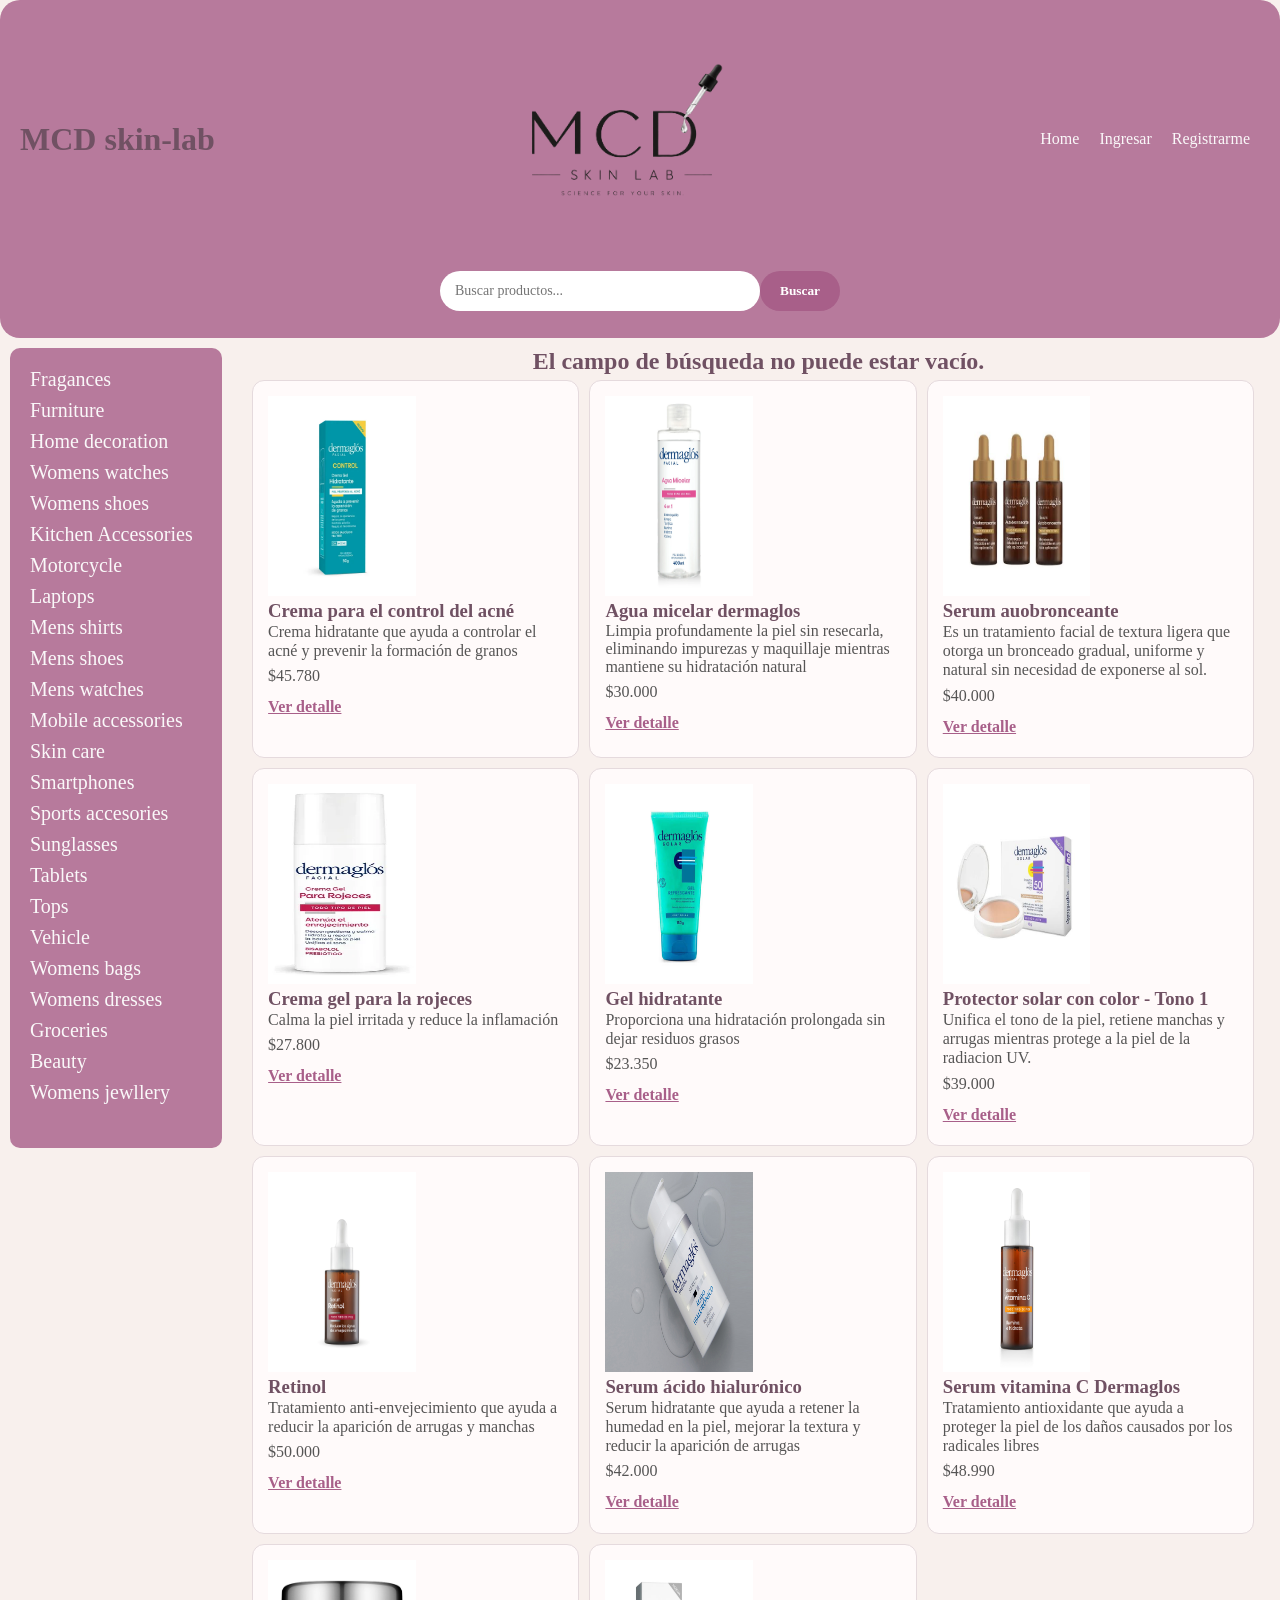
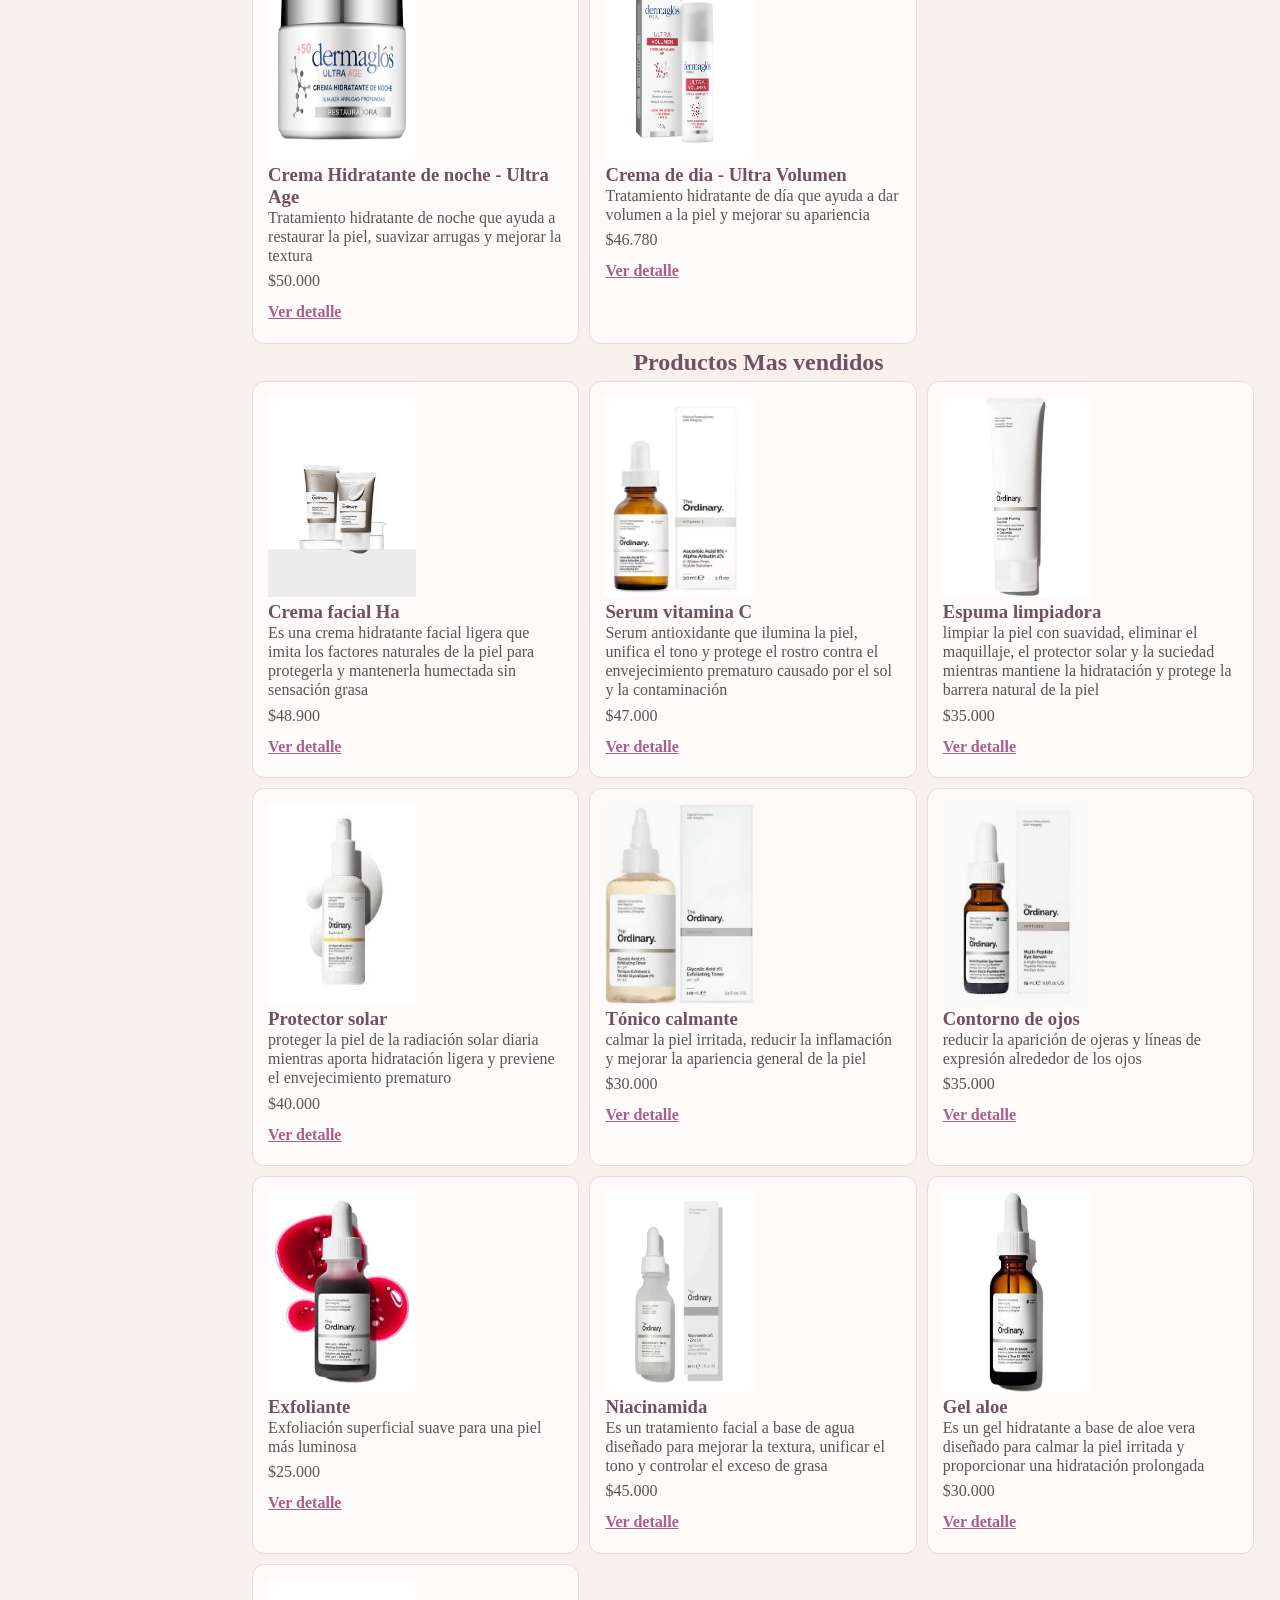
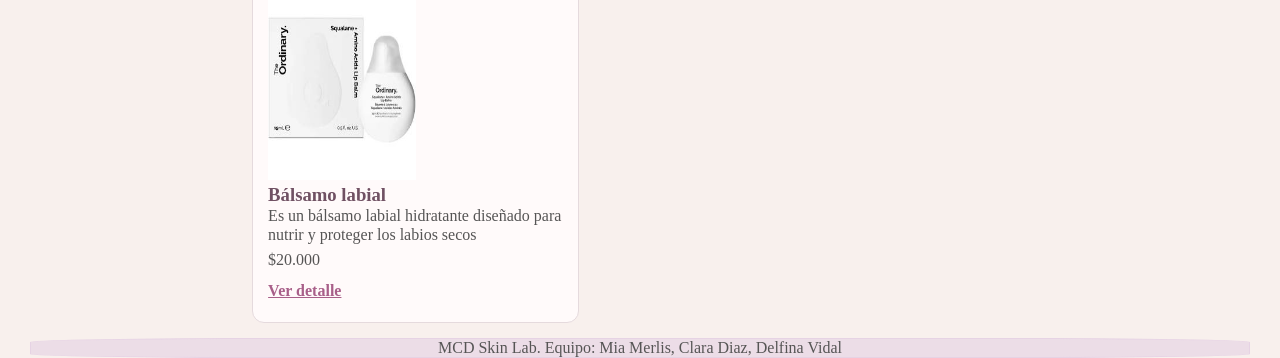
==== index.html @ 1c0b3825 "creacion de carpeta js, vinculacion de js con los html mas punto dos" ====
<!DOCTYPE html>
<html>

<head>
    <meta charset="UTF-8">
    <link href="./css/styles.css" rel="stylesheet">
    <meta name="viewport" content="width=device-width, initial-scale=1">
    <title> MCD Skin</title>
</head>

<body>
    <header class="padre1">
        <h1> MCD skin-lab</h1>
        <a href="./index.html">
            <img src="./img/logo.png" alt="MCD Skin Lab" class="logo">
        </a>
        <nav>
            <ul>
                <li class="hola"><a href="./index.html">Home</a></li>
                <li class="hola"><a href="./login.html">Ingresar</a></li>
                <li class="hola"><a href="./register.html">Registrarme</a></li>
            </ul>
        </nav>
        <form action="./search-results.html" method="get" class="formulario">
            <input type="text" name="busqueda" value="" placeholder="Buscar productos..." class="inputbuscar">
            <button type="submit" class="botonbuscar">Buscar</button>
        </form>


    </header>
    <main class="mainn">
        <aside class="asidee">
            <div class="contenido">
                <nav class="categorias">
                    <ul>
                        <li class="centro"> <a href="./category.html"> Fragances </a> </li>
                        <li class="centro"> <a href="./category.html"> Furniture </a> </li>
                        <li class="centro"> <a href="./category.html"> Home decoration </a> </li>
                        <li class="centro"> <a href="./category.html"> Womens watches </a> </li>
                        <li class="centro"> <a href="./category.html"> Womens shoes </a> </li>
                        <li class="centro"><a href="./category.html"> Kitchen Accessories </a> </li>
                        <li class="centro"> <a href="./category.html"> Motorcycle </a> </li>
                        <li class="centro"> <a href="./category.html"> Laptops </a> </li>
                        <li class="centro"> <a href="./category.html"> Mens shirts </a> </li>
                        <li class="centro"> <a href="./category.html"> Mens shoes </a> </li>
                        <li class="centro"> <a href="./category.html"> Mens watches </a> </li>
                        <li class="centro"> <a href="./category.html"> Mobile accessories</a> </li>
                        <li class="centro"> <a href="./category.html"> Skin care </a> </li>
                        <li class="centro"> <a href="./category.html"> Smartphones </a> </li>
                        <li class="centro"> <a href="./category.html"> Sports accesories </a> </li>
                        <li class="centro"> <a href="./category.html"> Sunglasses</a> </li>
                        <li class="centro"> <a href="./category.html"> Tablets </a> </li>
                        <li class="centro"> <a href="./category.html"> Tops </a> </li>
                        <li class="centro"> <a href="./category.html"> Vehicle </a> </li>
                        <li class="centro"> <a href="./category.html"> Womens bags </a> </li>
                        <li class="centro"> <a href="./category.html"> Womens dresses </a> </li>
                        <li class="centro"> <a href="./category.html"> Groceries </a> </li>
                        <li class="centro"> <a href="./category.html"> Beauty </a> </li>
                        <li class="centro"> <a href="./category.html"> Womens jewllery </a> </li>
                    </ul>
                </nav>
            </div>
        </aside>

        <div class="seccion">
            <section class="seccionproductos">

                <div class="productos1">
                    <h2 class="productosaleatorios"> Productos aleatorios </h2>
                    <article class="articuloproducto">
                        <img src="./img/acne.png" alt="Control de acné">
                        <h3> Crema para el control del acné </h3>
                        <p class="crema"> Crema hidratante que ayuda a controlar el acné y prevenir la formación de
                            granos</p>
                        <p class="precio">$45.780</p>
                        <a href="./product.html" class="verdetalle"> Ver detalle </a>
                    </article>

                    <article class="articuloproducto">
                        <img src="./img/aguamicelardermaglos.png" alt="agua micelar dermaglos">
                        <h3> Agua micelar dermaglos </h3>
                        <p> Limpia profundamente la piel sin resecarla, eliminando impurezas y maquillaje mientras
                            mantiene su hidratación natural</p>
                        <p class="precio">$30.000</p>
                        <a href="./product.html" class="verdetalle"> Ver detalle </a>
                    </article>

                    <article class="articuloproducto">
                        <img src="./img/autobreonceante.png" alt="autobronceante">
                        <h3> Serum auobronceante </h3>
                        <p class="crema"> Es un tratamiento facial de textura ligera que otorga un bronceado gradual,
                            uniforme y
                            natural
                            sin necesidad de exponerse al sol.</p>
                        <p class="precio">$40.000</p>
                        <a href="./product.html" class="verdetalle"> Ver detalle </a>
                    </article>

                    <article class="articuloproducto">
                        <img src="./img/cremagelroja.png" alt="crema gel roja">
                        <h3> Crema gel para la rojeces </h3>
                        <p class="crema"> Calma la piel irritada y reduce la inflamación</p>
                        <p class="precio">$27.800</p>
                        <a href="./product.html" class="verdetalle"> Ver detalle </a>
                    </article>

                    <article class="articuloproducto">
                        <img src="./img/gelhidratante.png" alt="gel hidratante">
                        <h3> Gel hidratante </h3>
                        <p class="crema"> Proporciona una hidratación prolongada sin dejar residuos grasos</p>
                        <p class="precio">$23.350</p>
                        <a href="./product.html" class="verdetalle"> Ver detalle </a>
                    </article>

                    <article class="articuloproducto">
                        <img src="./img/protectorderma.png" alt="protector solar">
                        <h3> Protector solar con color - Tono 1</h3>
                        <p class="crema"> Unifica el tono de la piel, retiene manchas y arrugas mientras protege a la
                            piel de la
                            radiacion UV. </p>
                        <p class="precio">$39.000</p>
                        <a href="./product.html" class="verdetalle"> Ver detalle </a>
                    </article>

                    <article class="articuloproducto">
                        <img src="./img/retinol.png" alt="retinol">
                        <h3> Retinol </h3>
                        <p class="crema"> Tratamiento anti-envejecimiento que ayuda a reducir la aparición de arrugas y
                            manchas</p>
                        <p class="precio">$50.000</p>
                        <a href="./product.html" class="verdetalle"> Ver detalle </a>
                    </article>

                    <article class="articuloproducto">
                        <img src="./img/serumacidohialuronicodermaglos.png" alt="serum ácido hialurónico">
                        <h3> Serum ácido hialurónico </h3>
                        <p class="crema"> Serum hidratante que ayuda a retener la humedad en la piel, mejorar la textura
                            y reducir la
                            aparición de arrugas</p>
                        <p class="precio">$42.000</p>
                        <a href="./product.html" class="verdetalle"> Ver detalle </a>
                    </article>

                    <article class="articuloproducto">
                        <img src="./img/serumvitaminacderma.png" alt="serum vitamina c">
                        <h3> Serum vitamina C Dermaglos </h3>
                        <p class="crema"> Tratamiento antioxidante que ayuda a proteger la piel de los daños causados
                            por los
                            radicales
                            libres</p>
                        <p class="precio">$48.990</p>
                        <a href="./product.html" class="verdetalle"> Ver detalle </a>
                    </article>

                    <article class="articuloproducto">
                        <img src="./img/ultraage.png" alt="Ultra age">
                        <h3> Crema Hidratante de noche - Ultra Age </h3>
                        <p class="crema"> Tratamiento hidratante de noche que ayuda a restaurar la piel, suavizar
                            arrugas y mejorar la
                            textura</p>
                        <p class="precio">$50.000</p>
                        <a href="./product.html" class="verdetalle"> Ver detalle </a>
                    </article>

                    <article class="articuloproducto">
                        <img src="./img/volumen.png" alt="Ultra volumen">
                        <h3> Crema de dia - Ultra Volumen </h3>
                        <p class="crema"> Tratamiento hidratante de día que ayuda a dar volumen a la piel y mejorar su
                            apariencia</p>
                        <p class="precio">$46.780</p>
                        <a href="./product.html" class="verdetalle"> Ver detalle </a>
                    </article>
                </div>
            </section>

            <section>
                <div class="productos1">
                    <h2 class="productosmasvendidos"> Productos Mas vendidos</h2>

                    <article class="articuloproducto">
                        <img src="./img/cremafacial.png" alt="crema facial" class="img1">
                        <h3> Crema facial Ha </h3>
                        <p class="crema"> Es una crema hidratante facial ligera que imita los factores naturales de la
                            piel para
                            protegerla y mantenerla humectada sin sensación grasa</p>
                        <p class="precio">$48.900</p>
                        <a href="./product.html" class="verdetalle"> Ver detalle </a>
                    </article>

                    <article class="articuloproducto">
                        <img src="./img/serumvitaminac.png" alt="serum vitamina c">
                        <h3> Serum vitamina C </h3>
                        <p class="crema"> Serum antioxidante que ilumina la piel, unifica el tono y protege el rostro
                            contra el
                            envejecimiento prematuro causado por el sol y la contaminación</p>
                        <p class="precio">$47.000</p>
                        <a href="./product.html" class="verdetalle"> Ver detalle </a>
                    </article>

                    <article class="articuloproducto">
                        <img src="./img/espumalimpiadora.png" alt="espuma limpiadora">
                        <h3> Espuma limpiadora </h3>
                        <p class="crema"> limpiar la piel con suavidad, eliminar el maquillaje, el protector solar y la
                            suciedad
                            mientras
                            mantiene la hidratación y protege la barrera natural de la piel</p>
                        <p class="precio">$35.000</p>
                        <a href="./product.html" class="verdetalle"> Ver detalle </a>
                    </article>

                    <article class="articuloproducto">
                        <img src="./img/protectorsolar.png" alt="protector solar">
                        <h3> Protector solar </h3>
                        <p class="crema"> proteger la piel de la radiación solar diaria mientras aporta hidratación
                            ligera y previene
                            el
                            envejecimiento prematuro</p>
                        <p class="precio">$40.000</p>
                        <a href="./product.html" class="verdetalle"> Ver detalle </a>
                    </article>

                    <article class="articuloproducto">
                        <img src="./img/Copia de tonico.png" alt="tónico">
                        <h3> Tónico calmante </h3>
                        <p class="crema"> calmar la piel irritada, reducir la inflamación y mejorar la apariencia
                            general de la piel
                        </p>
                        <p class="precio">$30.000</p>
                        <a href="./product.html" class="verdetalle"> Ver detalle </a>
                    </article>

                    <article class="articuloproducto">
                        <img src="./img/contorno.png" alt="contorno de ojos">
                        <h3> Contorno de ojos </h3>
                        <p class="crema"> reducir la aparición de ojeras y líneas de expresión alrededor de los ojos</p>
                        <p class="precio">$35.000</p>
                        <a href="./product.html" class="verdetalle"> Ver detalle </a>
                    </article>

                    <article class="articuloproducto">
                        <img src="./img/exfoliante.png" alt="exfoliante">
                        <h3> Exfoliante </h3>
                        <p class="crema"> Exfoliación superficial suave para una piel más luminosa</p>
                        <p class="precio">$25.000</p>
                        <a href="./product.html" class="verdetalle"> Ver detalle </a>
                    </article>

                    <article class="articuloproducto">
                        <img src="./img/niacinamida.png" alt="niacinamida">
                        <h3> Niacinamida </h3>
                        <p class="crema"> Es un tratamiento facial a base de agua diseñado para mejorar la textura,
                            unificar el tono y
                            controlar el exceso de grasa</p>
                        <p class="precio">$45.000</p>
                        <a href="./product.html" class="verdetalle"> Ver detalle </a>
                    </article>

                    <article class="articuloproducto">
                        <img src="./img/aloegel.png" alt="gel aloe">
                        <h3> Gel aloe </h3>
                        <p class="crema"> Es un gel hidratante a base de aloe vera diseñado para calmar la piel irritada
                            y
                            proporcionar
                            una hidratación prolongada</p>
                        <p class="precio">$30.000</p>
                        <a href="./product.html" class="verdetalle"> Ver detalle </a>
                    </article>

                    <article class="articuloproducto">
                        <img src="./img/balsamolabial.png" alt="bálsamo labial">
                        <h3> Bálsamo labial </h3>
                        <p class="crema"> Es un bálsamo labial hidratante diseñado para nutrir y proteger los labios
                            secos</p>
                        <p class="precio">$20.000</p>
                        <a href="./product.html" class="verdetalle"> Ver detalle </a>
                    </article>
                </div>
            </section>
        </div>
    </main>
    <footer>
        <p class="foot"> MCD Skin Lab. Equipo: Mia Merlis, Clara Diaz, Delfina Vidal</p>
    </footer>
    <script src="js/main.js"> </script>

</body>

</html>
---- css/styles.css ----
* {
    box-sizing: border-box;
    margin: 0;
    padding: 0;
    list-style-type: none;
    text-decoration: none;
    color: rgb(86, 85, 85);

}

h1 {
    font-family: cursive;
    color: rgb(112, 81, 99);
}
h2 { 
    font-family: cursive;
    color: rgb(112, 81, 99);
}
h3 {
    font-family: cursive;
    color: rgb(112, 81, 99);
}
body {
    background-color: #F8F0ED;
    font-family: Georgia, 'Times New Roman', Times, serif;
}


.verdetalle {
    line-height: 1.9;
    font-weight: bold;
    text-decoration: underline;
    color: #A85F89;
}

.precio {
    line-height: 2;
}

.crema {
    line-height: 1.2;
}

.padre1 {
    display: flex;
    flex-wrap: wrap;
    align-items: center;
    justify-content: space-between;
    padding: 12px 20px;
    background-color: #B77A9C;
    border-radius: 20px;
}

.padre1 nav ul {
    display: flex;

}

.hola {
    margin: 10px;
}

.hola a {
    color: #FAF8F9;
}

.centro a {
    color: #FAF8F9;
    display: block;
    margin-bottom: 8px;
    font-size: 20px;
}

.productosmasvendidos {
    text-align: center;
}

.productosaleatorios {
    text-align: center;
}

.logo {
    width: 250px;
    height: 250px;
    border-radius: 50%;
}

.productos1 {
    display: flex;
    flex-wrap: wrap;
    width: 100%;
}

.productos1 h2 {
    width: 100%;
}

.seccion {
    width: 100%;
    margin-left: 25px;
}

.seccionproductos {
    text-align: center;
}

.articuloproducto {
    width: 32%;
    margin: 5px;
    border: 1px solid #e5dadd;
    background-color: #fffafa;
    padding: 15px;
    text-align: left;
    border-radius: 12px;
}

.articuloproducto img {
    width: 50%;
    height: 200px;
}

.mainn {
    display: flex;
    margin: 10px;
    border-radius: 15px;
}

.asidee {
    width: 20%;
    background-color: #B77A9C;
    height: 800px;
    border-radius: 10px;
    padding: 20px;
}

.foot {
    margin: 0 30px;
    border-radius: 20%;
    border: 1px solid rgba(223, 200, 225, 0.474);
    background-color: rgba(223, 200, 225, 0.474);
    text-align: center;
}

.padree {
    width: 580px;
    padding: 4% 5%;
    background-color: rgba(223, 200, 225, 0.474);
    border-radius: 6px;
    display: block;
}


.tit {
    font-size: 18px;
    line-height: 1.5;
}

.ancho {
    width: 100%;
    padding: 6px;
    display: block;
}

.ob {
    font-size: 12px;
    color: rgb(169, 110, 143);
    line-height: 1.5;
}


.femenino {
    font-size: 16px;
    margin: 0% 1%;
}

.titulologin {
    margin-top: 20px;
    margin-bottom: 20px;
    font-weight: bold;
    text-align: center;
}

.formslogin {
    padding: 90px;
    background-color: rgba(223, 200, 225, 0.474);
    width: 580px;
    text-align: left;
    border-radius: 8px;
}

.error {
    color: rgb(169, 110, 143);
    font-size: 10px;
    line-height: 1.7;
}

.botoningresar {
    padding: 10px;
    background-color: #A85F89;
    color: white;
    width: 160px;
    border-radius: 8px;
    margin-left: 0;
}
.botonregistrame{
    padding: 10px;
    background-color: #A85F89;
    color: white;
    width: 160px;
    border-radius: 8px;
    margin-left: 5px;
} 

.email1 {
    width: 400px;
    height: 32px;
}

.contrase1 {
    width: 400px;
    height: 32px;
}

.recordame {
    display: flex;
    flex-direction: row;
    justify-content: right;
}

.contenedorlogin {
    display: flex;
    align-items: center;
    flex-direction: column;
    margin-top: 20px;
    margin-bottom: 20px;
    padding: 0 30px;
}

.principio {
    font-size: 18px;
    line-height: 1.5;
}

.contenedordepadre {
    display: flex;
    align-items: center;
    flex-direction: column;
    margin-top: 20px;
    margin-bottom: 20px;
    padding: 0 30px;
}

.detalle {
    display: flex;
    flex-wrap: nowrap;
    align-items: center;
    flex-direction: row;
    justify-content: space-around;
    margin-top: 50px;
    margin-left: 50px;
    margin-right: 50px;

}

.detalleimagen {

    width: 40%;
}

.detallecontenido {
    display: flex;
    flex-wrap: wrap;
    align-items: flex-start;
    flex-direction: column;
    text-align: left;
    justify-content: space-around;
    padding-bottom: 50px;
    margin-top: 50px;
    margin-left: 50px;
    margin-right: 50px;

}

.nombreproducto {
    font-size: 32px;
    margin-bottom: 50px;
}

.reviews {
    margin-left: 3%;
    margin-right: 3%;
}

.resenas {
    background-color: #F8F0ED;
    width: 100%;
}

.usuario {
    border-bottom: 2px solid #A85F89;
    padding: 5px;
    margin-bottom: 8px;
}

.formulario {
    width: 100%;
    display: flex;
    justify-content: center;
    margin-top: 5px;
    margin-bottom: 15px;
}

.inputbuscar {
    width: 320px;
    height: 40px;
    padding: 0 15px;
    border: none;
    font-family: Georgia, 'Times New Roman', Times, serif;
    font-size: 14px;
    border-radius: 20px;
}

.botonbuscar {
    height: 40px;
    padding: 0 20px;
    border: none;
    background-color: #A85F89;
    color: white;
    font-family: Georgia, 'Times New Roman', Times, serif;
    font-weight: bold;
    border-radius: 20px;
}

.itemresena {
    margin-bottom: 25px;
    padding: 15px;
    background-color: #e5dadd;
    border-radius: 10px;
}

.marca {
    font-weight: bold;
    margin: 10px 0;
}

.descripcionproducto {
    line-height: 1.4;
    margin: 15px 0;
}

.infoproducto {
    color: rgb(169, 110, 143);
    font-size: 14px;
    margin-top: 5px;
}

.tags {
    color: #A85F89;
    font-style: italic;
    margin-top: 15px;
}

.cuenta{
    line-height: 2;
}

@media (max-width: 768px) {
    .padre1 {
        flex-direction: column;
    }

    .logo {
        width: 150px;
        height: 150px;
    }

    .mainn {
        flex-direction: column;
    }

    .asidee {
        width: 100%;
    }

    .seccion {
        width: 100%;
        margin-left: 0;
    }

    .articuloproducto {
        width: 48%;
    }

    .articuloproducto img {
        width: 80%;
    }

    .formslogin {
        width: 80%;
        padding: 30px;

    }

    .padree {
        width: 80%;
        padding: 30px;

    }

    .email1 {
        width: 100%;
    }

    .contrase1 {
        width: 100%;
    }

    .detalle {
        flex-direction: column;
        margin-left: 0;
    }

    .detalleimagen {
        width: 60%;
    }

    .detallecontenido {
        width: 80%;
        margin-left: 0;
    }
}

@media (max-width: 420px) {
    .padre1 {
        flex-direction: column;
    }

    .logo {
        width: 150px;
        height: 150px;
    }

    .mainn {
        flex-direction: column;
    }

    .asidee {
        width: 100%;
    }

    .seccion {
        width: 100%;
    }

    .articuloproducto {
        width: 100%;
        margin: 5px 0;
    }

    .articuloproducto img {
        width: 80%;
    }

    .formslogin {
        width: 90%;
        padding: 20px;
    }

    .padree {
        width: 90%;
        padding: 20px;
    }

    .email1 {
        width: 100%;
    }

    .contrase1 {
        width: 100%;
    }

    .botoningresar {
        margin-left: 0;
    }

    .detalleimagen {
        width: 90%;
    }

    .detallecontenido {
        width: 90%;
        margin-left: 30px;
    }
}
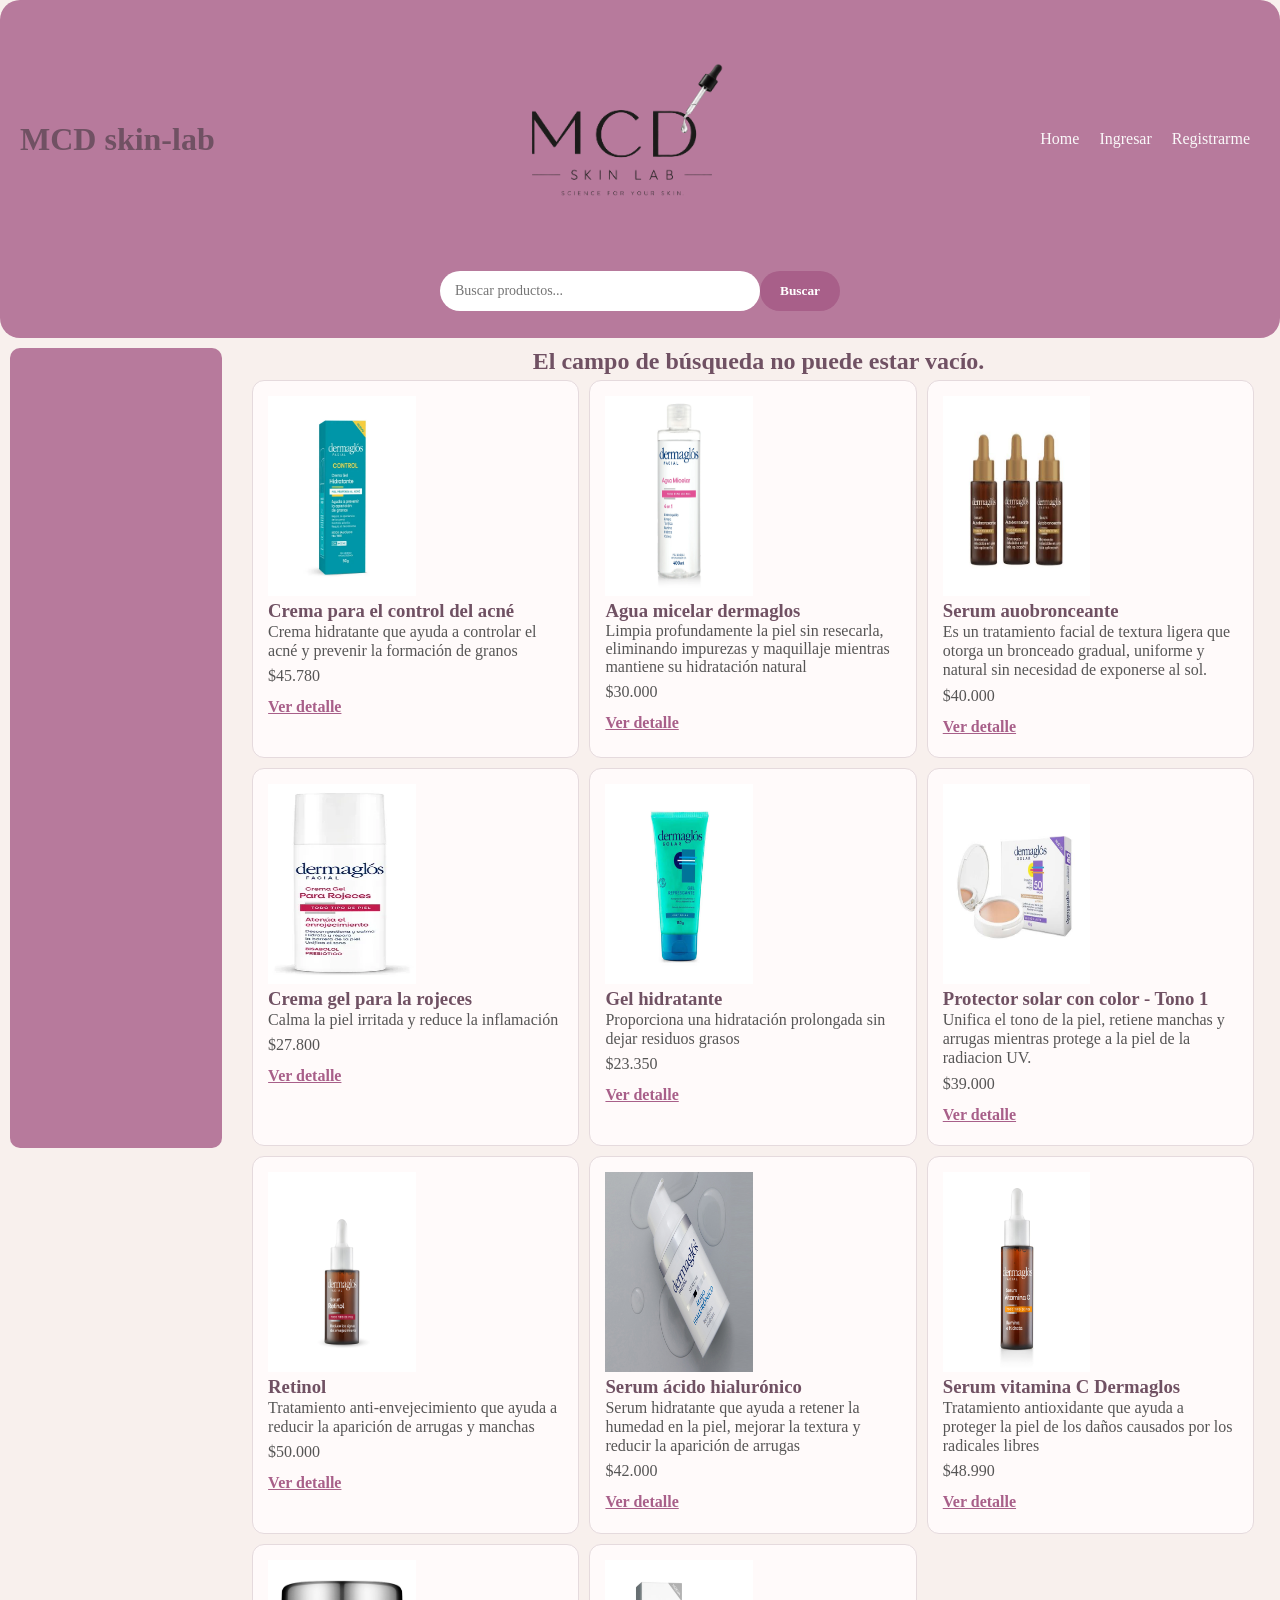
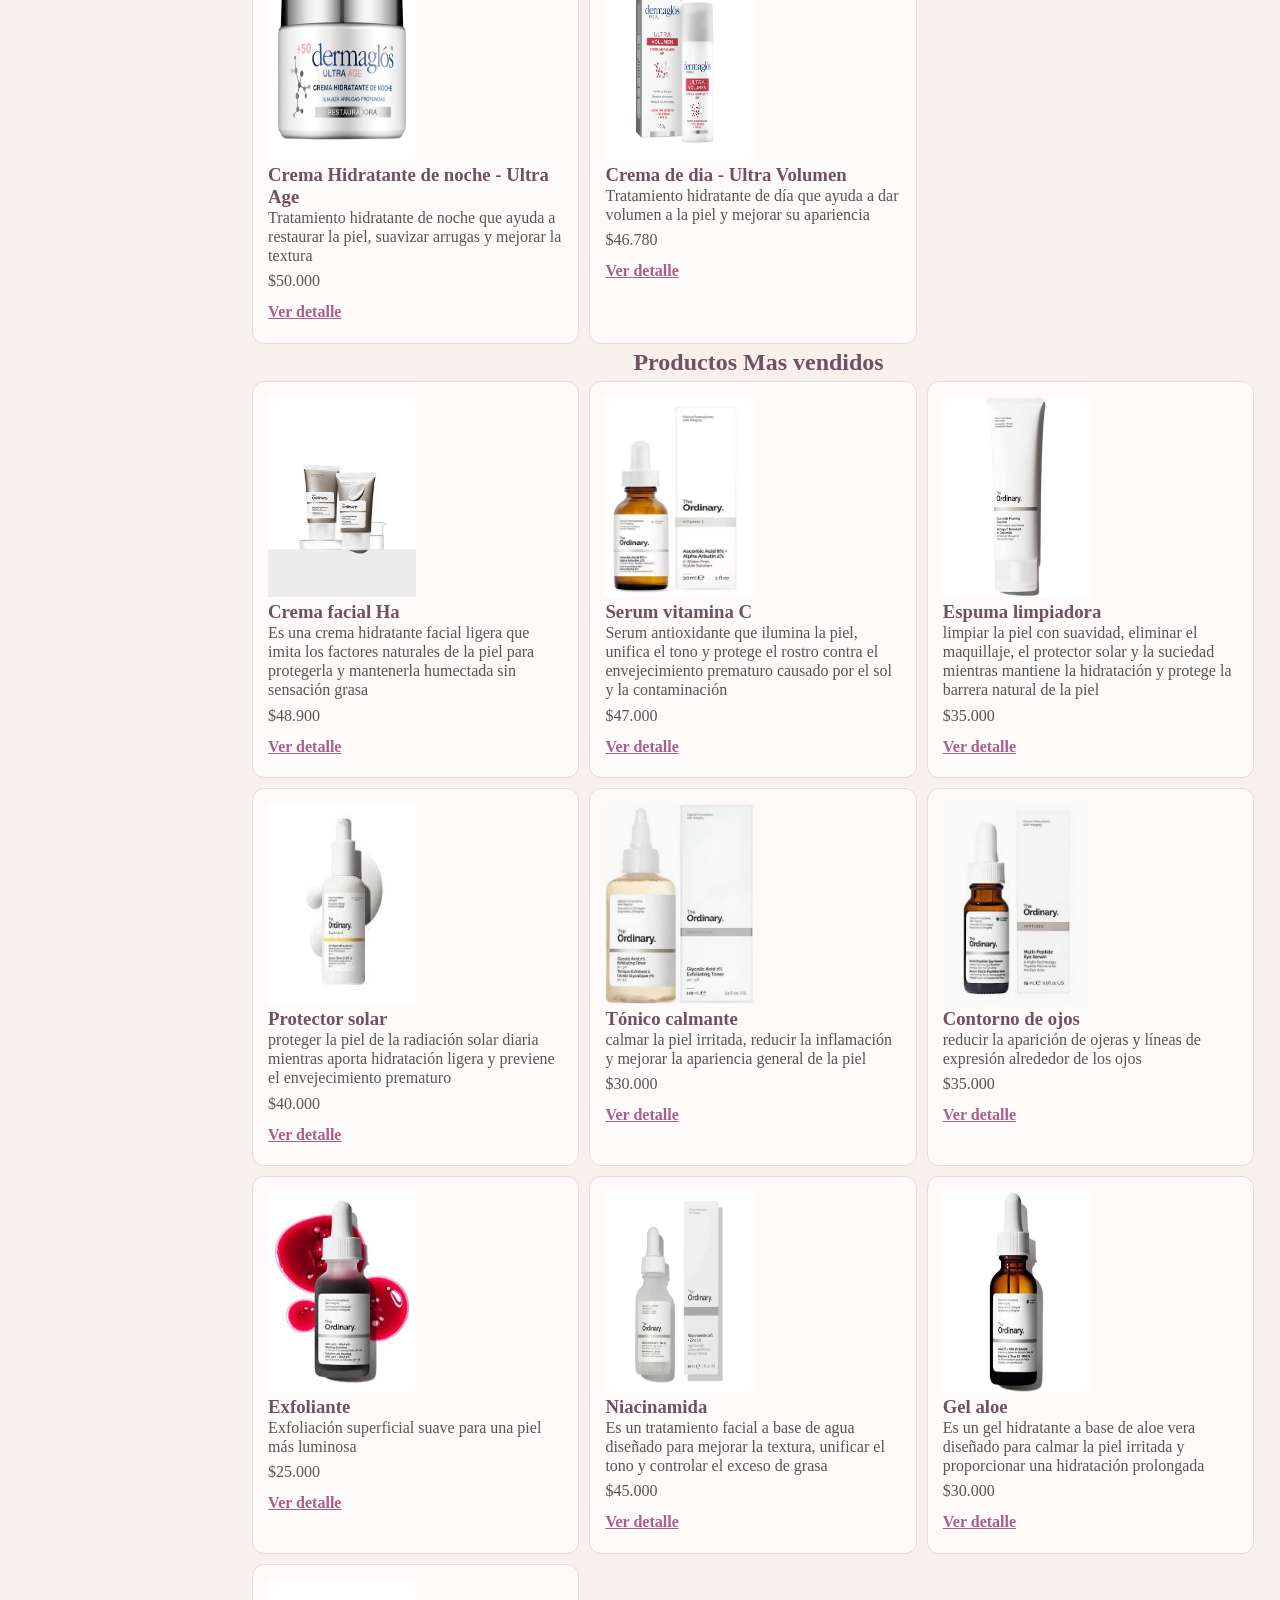
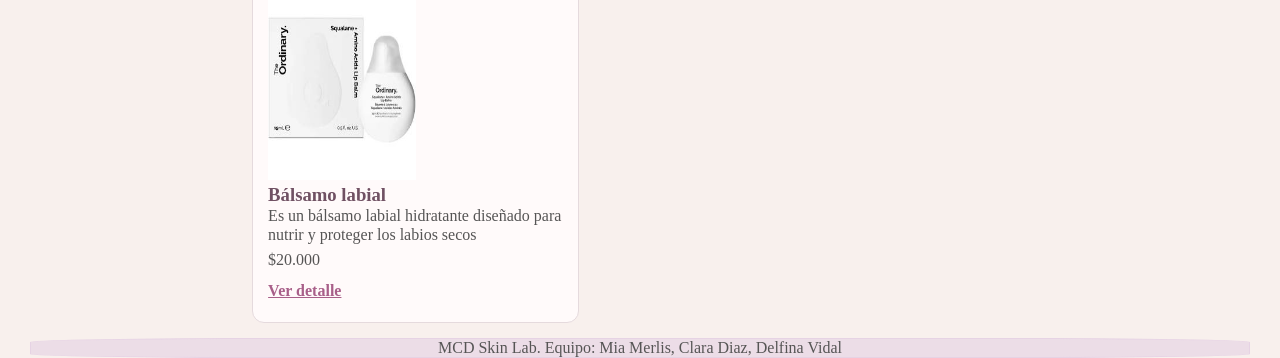
==== commit fbe58294: "Hice el punto 3 de la consigna: el menu de categorias dinamico desde la API" ====
--- a/index.html
+++ b/index.html
@@ -32,31 +32,8 @@
         <aside class="asidee">
             <div class="contenido">
                 <nav class="categorias">
-                    <ul>
-                        <li class="centro"> <a href="./category.html"> Fragances </a> </li>
-                        <li class="centro"> <a href="./category.html"> Furniture </a> </li>
-                        <li class="centro"> <a href="./category.html"> Home decoration </a> </li>
-                        <li class="centro"> <a href="./category.html"> Womens watches </a> </li>
-                        <li class="centro"> <a href="./category.html"> Womens shoes </a> </li>
-                        <li class="centro"><a href="./category.html"> Kitchen Accessories </a> </li>
-                        <li class="centro"> <a href="./category.html"> Motorcycle </a> </li>
-                        <li class="centro"> <a href="./category.html"> Laptops </a> </li>
-                        <li class="centro"> <a href="./category.html"> Mens shirts </a> </li>
-                        <li class="centro"> <a href="./category.html"> Mens shoes </a> </li>
-                        <li class="centro"> <a href="./category.html"> Mens watches </a> </li>
-                        <li class="centro"> <a href="./category.html"> Mobile accessories</a> </li>
-                        <li class="centro"> <a href="./category.html"> Skin care </a> </li>
-                        <li class="centro"> <a href="./category.html"> Smartphones </a> </li>
-                        <li class="centro"> <a href="./category.html"> Sports accesories </a> </li>
-                        <li class="centro"> <a href="./category.html"> Sunglasses</a> </li>
-                        <li class="centro"> <a href="./category.html"> Tablets </a> </li>
-                        <li class="centro"> <a href="./category.html"> Tops </a> </li>
-                        <li class="centro"> <a href="./category.html"> Vehicle </a> </li>
-                        <li class="centro"> <a href="./category.html"> Womens bags </a> </li>
-                        <li class="centro"> <a href="./category.html"> Womens dresses </a> </li>
-                        <li class="centro"> <a href="./category.html"> Groceries </a> </li>
-                        <li class="centro"> <a href="./category.html"> Beauty </a> </li>
-                        <li class="centro"> <a href="./category.html"> Womens jewllery </a> </li>
+                    <ul class="listacategorias">
+
                     </ul>
                 </nav>
             </div>
@@ -282,6 +259,7 @@
         <p class="foot"> MCD Skin Lab. Equipo: Mia Merlis, Clara Diaz, Delfina Vidal</p>
     </footer>
     <script src="js/main.js"> </script>
+    <script src="js/categorias.js"> </script>
 
 </body>
 
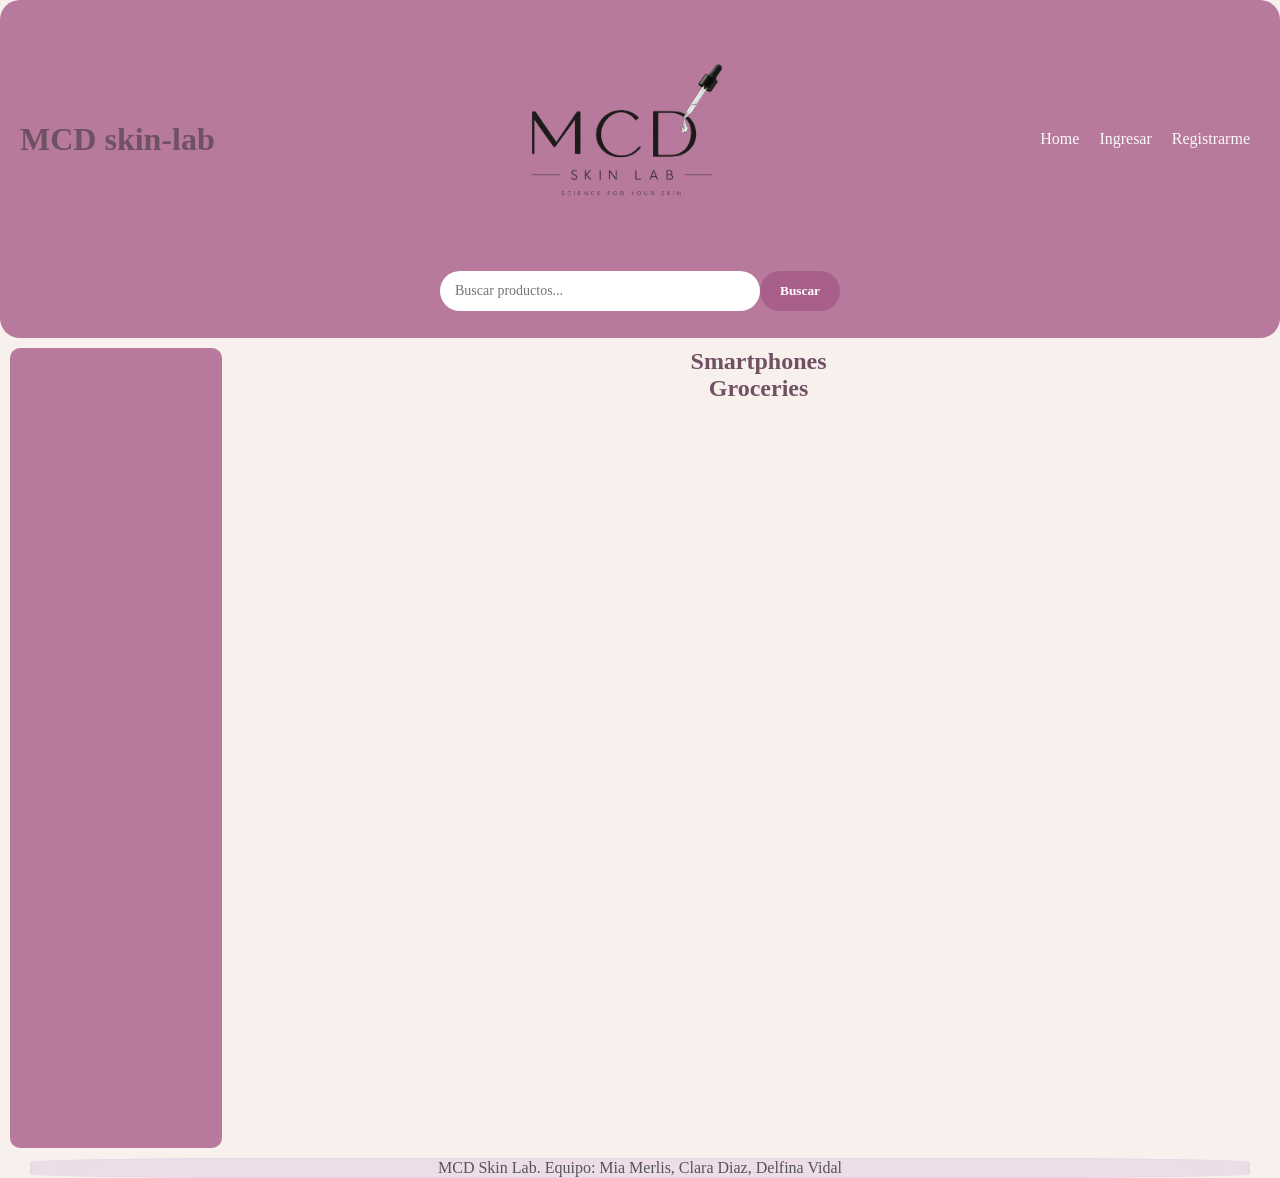
==== commit 76f3a0d1: "acomode el main.js, y correcciones de prolijidad" ====
--- a/index.html
+++ b/index.html
@@ -24,6 +24,7 @@
         <form action="./search-results.html" method="get" class="formulario">
             <input type="text" name="busqueda" value="" placeholder="Buscar productos..." class="inputbuscar">
             <button type="submit" class="botonbuscar">Buscar</button>
+            <p class="errorbuscador"></p>
         </form>
 
 
@@ -42,215 +43,14 @@
         <div class="seccion">
             <section class="seccionproductos">
 
-                <div class="productos1">
-                    <h2 class="productosaleatorios"> Productos aleatorios </h2>
-                    <article class="articuloproducto">
-                        <img src="./img/acne.png" alt="Control de acné">
-                        <h3> Crema para el control del acné </h3>
-                        <p class="crema"> Crema hidratante que ayuda a controlar el acné y prevenir la formación de
-                            granos</p>
-                        <p class="precio">$45.780</p>
-                        <a href="./product.html" class="verdetalle"> Ver detalle </a>
-                    </article>
-
-                    <article class="articuloproducto">
-                        <img src="./img/aguamicelardermaglos.png" alt="agua micelar dermaglos">
-                        <h3> Agua micelar dermaglos </h3>
-                        <p> Limpia profundamente la piel sin resecarla, eliminando impurezas y maquillaje mientras
-                            mantiene su hidratación natural</p>
-                        <p class="precio">$30.000</p>
-                        <a href="./product.html" class="verdetalle"> Ver detalle </a>
-                    </article>
-
-                    <article class="articuloproducto">
-                        <img src="./img/autobreonceante.png" alt="autobronceante">
-                        <h3> Serum auobronceante </h3>
-                        <p class="crema"> Es un tratamiento facial de textura ligera que otorga un bronceado gradual,
-                            uniforme y
-                            natural
-                            sin necesidad de exponerse al sol.</p>
-                        <p class="precio">$40.000</p>
-                        <a href="./product.html" class="verdetalle"> Ver detalle </a>
-                    </article>
-
-                    <article class="articuloproducto">
-                        <img src="./img/cremagelroja.png" alt="crema gel roja">
-                        <h3> Crema gel para la rojeces </h3>
-                        <p class="crema"> Calma la piel irritada y reduce la inflamación</p>
-                        <p class="precio">$27.800</p>
-                        <a href="./product.html" class="verdetalle"> Ver detalle </a>
-                    </article>
-
-                    <article class="articuloproducto">
-                        <img src="./img/gelhidratante.png" alt="gel hidratante">
-                        <h3> Gel hidratante </h3>
-                        <p class="crema"> Proporciona una hidratación prolongada sin dejar residuos grasos</p>
-                        <p class="precio">$23.350</p>
-                        <a href="./product.html" class="verdetalle"> Ver detalle </a>
-                    </article>
-
-                    <article class="articuloproducto">
-                        <img src="./img/protectorderma.png" alt="protector solar">
-                        <h3> Protector solar con color - Tono 1</h3>
-                        <p class="crema"> Unifica el tono de la piel, retiene manchas y arrugas mientras protege a la
-                            piel de la
-                            radiacion UV. </p>
-                        <p class="precio">$39.000</p>
-                        <a href="./product.html" class="verdetalle"> Ver detalle </a>
-                    </article>
-
-                    <article class="articuloproducto">
-                        <img src="./img/retinol.png" alt="retinol">
-                        <h3> Retinol </h3>
-                        <p class="crema"> Tratamiento anti-envejecimiento que ayuda a reducir la aparición de arrugas y
-                            manchas</p>
-                        <p class="precio">$50.000</p>
-                        <a href="./product.html" class="verdetalle"> Ver detalle </a>
-                    </article>
-
-                    <article class="articuloproducto">
-                        <img src="./img/serumacidohialuronicodermaglos.png" alt="serum ácido hialurónico">
-                        <h3> Serum ácido hialurónico </h3>
-                        <p class="crema"> Serum hidratante que ayuda a retener la humedad en la piel, mejorar la textura
-                            y reducir la
-                            aparición de arrugas</p>
-                        <p class="precio">$42.000</p>
-                        <a href="./product.html" class="verdetalle"> Ver detalle </a>
-                    </article>
-
-                    <article class="articuloproducto">
-                        <img src="./img/serumvitaminacderma.png" alt="serum vitamina c">
-                        <h3> Serum vitamina C Dermaglos </h3>
-                        <p class="crema"> Tratamiento antioxidante que ayuda a proteger la piel de los daños causados
-                            por los
-                            radicales
-                            libres</p>
-                        <p class="precio">$48.990</p>
-                        <a href="./product.html" class="verdetalle"> Ver detalle </a>
-                    </article>
-
-                    <article class="articuloproducto">
-                        <img src="./img/ultraage.png" alt="Ultra age">
-                        <h3> Crema Hidratante de noche - Ultra Age </h3>
-                        <p class="crema"> Tratamiento hidratante de noche que ayuda a restaurar la piel, suavizar
-                            arrugas y mejorar la
-                            textura</p>
-                        <p class="precio">$50.000</p>
-                        <a href="./product.html" class="verdetalle"> Ver detalle </a>
-                    </article>
-
-                    <article class="articuloproducto">
-                        <img src="./img/volumen.png" alt="Ultra volumen">
-                        <h3> Crema de dia - Ultra Volumen </h3>
-                        <p class="crema"> Tratamiento hidratante de día que ayuda a dar volumen a la piel y mejorar su
-                            apariencia</p>
-                        <p class="precio">$46.780</p>
-                        <a href="./product.html" class="verdetalle"> Ver detalle </a>
-                    </article>
+                <div class="productos1 smartphones">
+                    <h2 class="productosaleatorios"> Smartphones </h2>
                 </div>
             </section>
 
             <section>
-                <div class="productos1">
-                    <h2 class="productosmasvendidos"> Productos Mas vendidos</h2>
-
-                    <article class="articuloproducto">
-                        <img src="./img/cremafacial.png" alt="crema facial" class="img1">
-                        <h3> Crema facial Ha </h3>
-                        <p class="crema"> Es una crema hidratante facial ligera que imita los factores naturales de la
-                            piel para
-                            protegerla y mantenerla humectada sin sensación grasa</p>
-                        <p class="precio">$48.900</p>
-                        <a href="./product.html" class="verdetalle"> Ver detalle </a>
-                    </article>
-
-                    <article class="articuloproducto">
-                        <img src="./img/serumvitaminac.png" alt="serum vitamina c">
-                        <h3> Serum vitamina C </h3>
-                        <p class="crema"> Serum antioxidante que ilumina la piel, unifica el tono y protege el rostro
-                            contra el
-                            envejecimiento prematuro causado por el sol y la contaminación</p>
-                        <p class="precio">$47.000</p>
-                        <a href="./product.html" class="verdetalle"> Ver detalle </a>
-                    </article>
-
-                    <article class="articuloproducto">
-                        <img src="./img/espumalimpiadora.png" alt="espuma limpiadora">
-                        <h3> Espuma limpiadora </h3>
-                        <p class="crema"> limpiar la piel con suavidad, eliminar el maquillaje, el protector solar y la
-                            suciedad
-                            mientras
-                            mantiene la hidratación y protege la barrera natural de la piel</p>
-                        <p class="precio">$35.000</p>
-                        <a href="./product.html" class="verdetalle"> Ver detalle </a>
-                    </article>
-
-                    <article class="articuloproducto">
-                        <img src="./img/protectorsolar.png" alt="protector solar">
-                        <h3> Protector solar </h3>
-                        <p class="crema"> proteger la piel de la radiación solar diaria mientras aporta hidratación
-                            ligera y previene
-                            el
-                            envejecimiento prematuro</p>
-                        <p class="precio">$40.000</p>
-                        <a href="./product.html" class="verdetalle"> Ver detalle </a>
-                    </article>
-
-                    <article class="articuloproducto">
-                        <img src="./img/Copia de tonico.png" alt="tónico">
-                        <h3> Tónico calmante </h3>
-                        <p class="crema"> calmar la piel irritada, reducir la inflamación y mejorar la apariencia
-                            general de la piel
-                        </p>
-                        <p class="precio">$30.000</p>
-                        <a href="./product.html" class="verdetalle"> Ver detalle </a>
-                    </article>
-
-                    <article class="articuloproducto">
-                        <img src="./img/contorno.png" alt="contorno de ojos">
-                        <h3> Contorno de ojos </h3>
-                        <p class="crema"> reducir la aparición de ojeras y líneas de expresión alrededor de los ojos</p>
-                        <p class="precio">$35.000</p>
-                        <a href="./product.html" class="verdetalle"> Ver detalle </a>
-                    </article>
-
-                    <article class="articuloproducto">
-                        <img src="./img/exfoliante.png" alt="exfoliante">
-                        <h3> Exfoliante </h3>
-                        <p class="crema"> Exfoliación superficial suave para una piel más luminosa</p>
-                        <p class="precio">$25.000</p>
-                        <a href="./product.html" class="verdetalle"> Ver detalle </a>
-                    </article>
-
-                    <article class="articuloproducto">
-                        <img src="./img/niacinamida.png" alt="niacinamida">
-                        <h3> Niacinamida </h3>
-                        <p class="crema"> Es un tratamiento facial a base de agua diseñado para mejorar la textura,
-                            unificar el tono y
-                            controlar el exceso de grasa</p>
-                        <p class="precio">$45.000</p>
-                        <a href="./product.html" class="verdetalle"> Ver detalle </a>
-                    </article>
-
-                    <article class="articuloproducto">
-                        <img src="./img/aloegel.png" alt="gel aloe">
-                        <h3> Gel aloe </h3>
-                        <p class="crema"> Es un gel hidratante a base de aloe vera diseñado para calmar la piel irritada
-                            y
-                            proporcionar
-                            una hidratación prolongada</p>
-                        <p class="precio">$30.000</p>
-                        <a href="./product.html" class="verdetalle"> Ver detalle </a>
-                    </article>
-
-                    <article class="articuloproducto">
-                        <img src="./img/balsamolabial.png" alt="bálsamo labial">
-                        <h3> Bálsamo labial </h3>
-                        <p class="crema"> Es un bálsamo labial hidratante diseñado para nutrir y proteger los labios
-                            secos</p>
-                        <p class="precio">$20.000</p>
-                        <a href="./product.html" class="verdetalle"> Ver detalle </a>
-                    </article>
+                <div class="productos1 groceries">
+                    <h2 class="productosmasvendidos"> Groceries </h2>
                 </div>
             </section>
         </div>
@@ -260,6 +60,7 @@
     </footer>
     <script src="js/main.js"> </script>
     <script src="js/categorias.js"> </script>
+    <script src="js/index.js"> </script>
 
 </body>
 
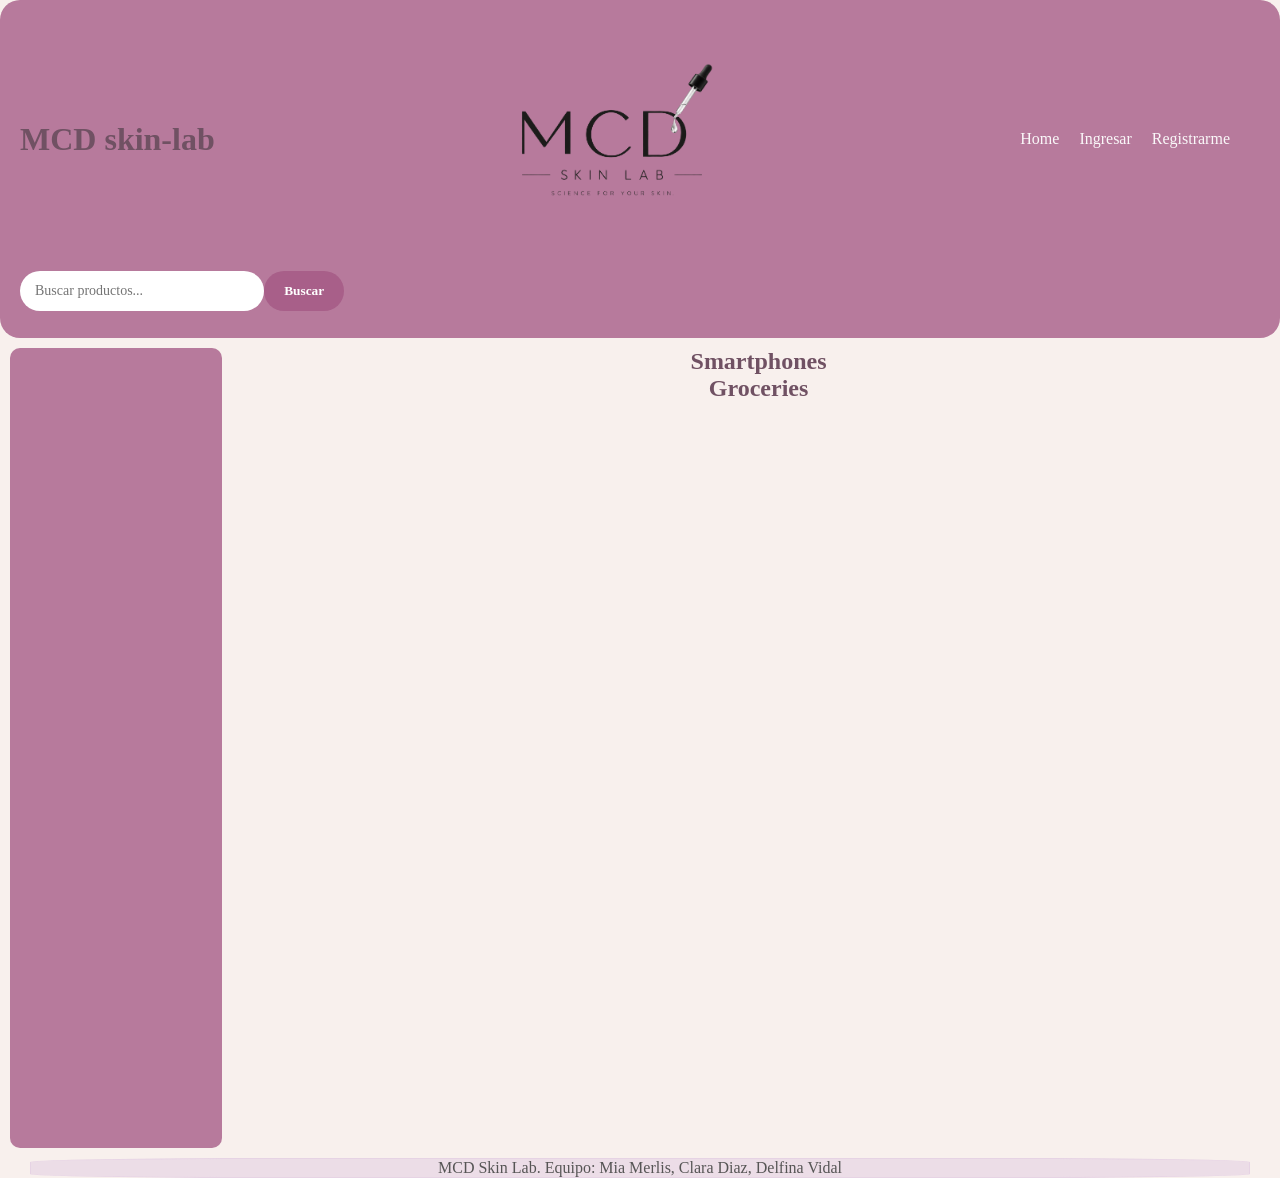
==== commit 9079e6c6: "login con validaciones y locastorage, y saludo con email del usuario en todas las paginas." ====
--- a/index.html
+++ b/index.html
@@ -17,8 +17,10 @@
         <nav>
             <ul>
                 <li class="hola"><a href="./index.html">Home</a></li>
-                <li class="hola"><a href="./login.html">Ingresar</a></li>
-                <li class="hola"><a href="./register.html">Registrarme</a></li>
+                <li class="hola itemlogin"><a href="./login.html">Ingresar</a></li>
+                <li class="hola itemregistro"><a href="./register.html">Registrarme</a></li>
+                <li class ="hola saludo"></li>
+
             </ul>
         </nav>
         <form action="./search-results.html" method="get" class="formulario">
@@ -26,9 +28,9 @@
             <button type="submit" class="botonbuscar">Buscar</button>
             <p class="errorbuscador"></p>
         </form>
-
-
+        <p class="errorbuscador"></p>
     </header>
+   
     <main class="mainn">
         <aside class="asidee">
             <div class="contenido">
@@ -58,9 +60,11 @@
     <footer>
         <p class="foot"> MCD Skin Lab. Equipo: Mia Merlis, Clara Diaz, Delfina Vidal</p>
     </footer>
-    <script src="js/main.js"> </script>
-    <script src="js/categorias.js"> </script>
-    <script src="js/index.js"> </script>
+    <script src="./js/main.js"> </script>
+    <script src="./js/categorys.js"> </script>
+    <script src="./js/index.js"> </script>
+    <script src="./js/saludo.js"></script>
+
 
 </body>
 
--- a/css/styles.css
+++ b/css/styles.css
@@ -227,6 +227,7 @@
     justify-content: right;
 }
 
+
 .contenedorlogin {
     display: flex;
     align-items: center;
@@ -248,6 +249,8 @@
     margin-top: 20px;
     margin-bottom: 20px;
     padding: 0 30px;
+    justify-content: center;
+    min-height: 75vh;
 }
 
 .detalle {
@@ -304,7 +307,7 @@
 
 .formulario {
     width: 100%;
-    display: flex;
+    display: flex; 
     justify-content: center;
     margin-top: 5px;
     margin-bottom: 15px;
@@ -364,6 +367,12 @@
     line-height: 2;
 }
 
+.errorbuscador {
+    width: 100%;
+    text-align: center;
+    color: #FAF8F9;
+}
+
 @media (max-width: 768px) {
     .padre1 {
         flex-direction: column;
@@ -491,4 +500,8 @@
         width: 90%;
         margin-left: 30px;
     }
+}
+.saludo {
+    color: #FAF8F9;
+    font-size: 14px;
 }
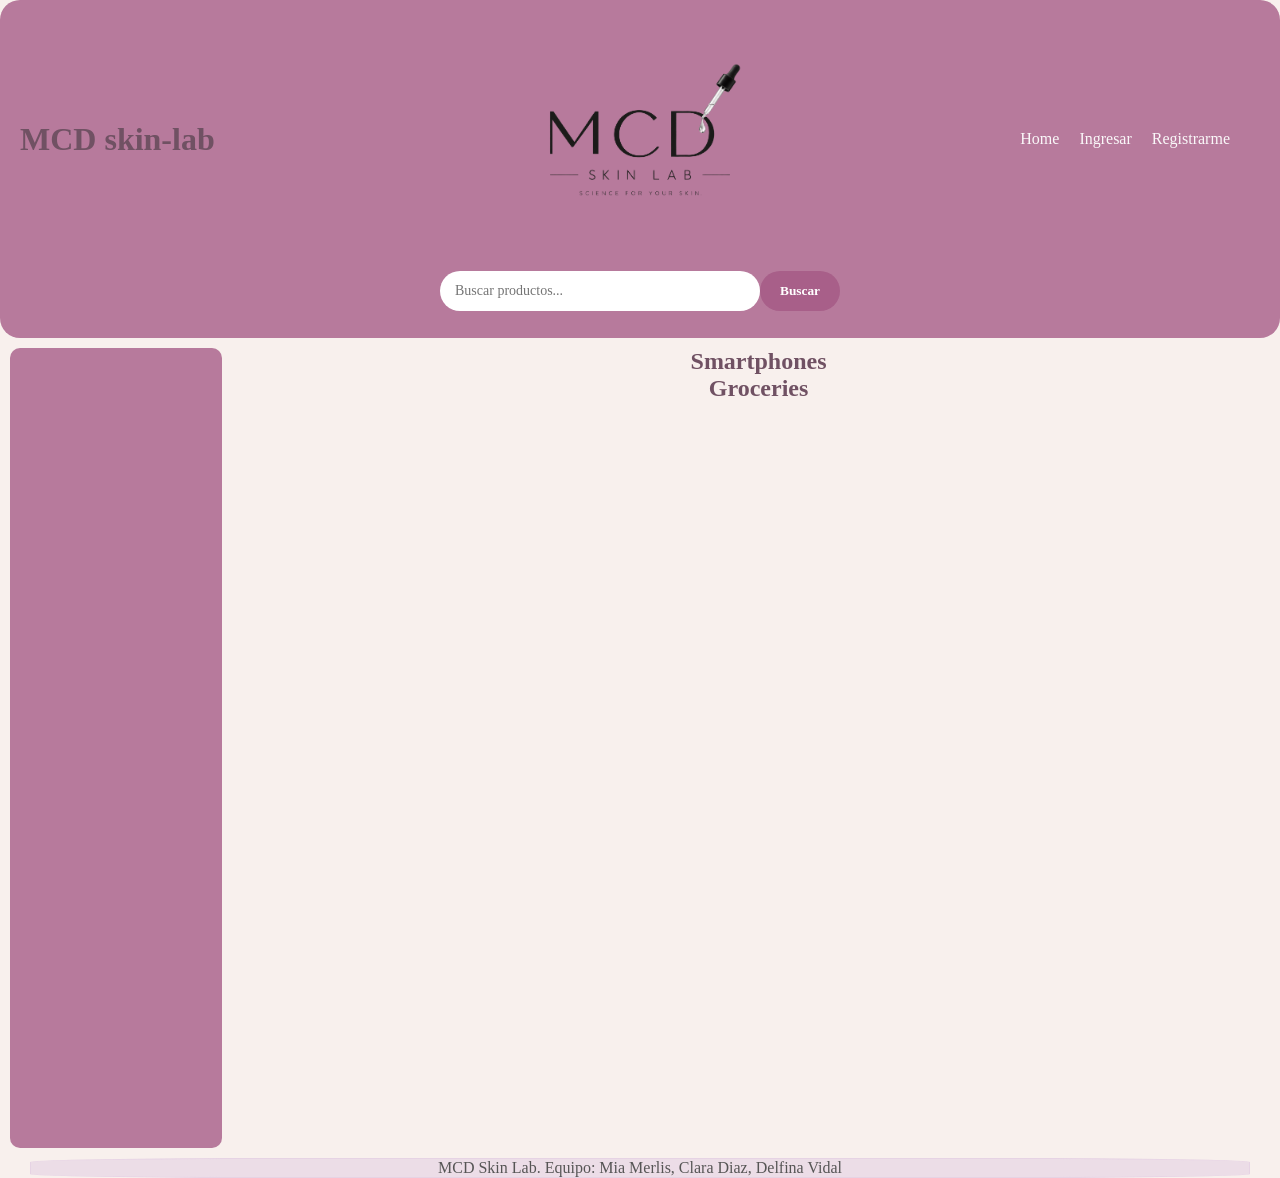
==== commit 40b5d2c6: "Hice el punto 8, el logout. También correciones de scripts y menu de categorias en product y login c" ====
--- a/index.html
+++ b/index.html
@@ -64,7 +64,8 @@
     <script src="./js/categorys.js"> </script>
     <script src="./js/index.js"> </script>
     <script src="./js/saludo.js"></script>
-
+    <script src="./js/logout.js"></script>
+    
 
 </body>
 
--- a/css/styles.css
+++ b/css/styles.css
@@ -50,11 +50,18 @@
     background-color: #B77A9C;
     border-radius: 20px;
 }
-
+.padre1 nav {
+    width: 30%;
+}
+.padre1 h1 {
+    width: 30%;
+}
 .padre1 nav ul {
     display: flex;
-
-}
+    justify-content: flex-end;
+    flex-wrap: wrap;
+}
+
 
 .hola {
     margin: 10px;
@@ -311,6 +318,7 @@
     justify-content: center;
     margin-top: 5px;
     margin-bottom: 15px;
+    flex-wrap: wrap;
 }
 
 .inputbuscar {
@@ -377,6 +385,12 @@
     .padre1 {
         flex-direction: column;
     }
+    .padre1 nav {
+        width: 100%;
+    }
+    .padre1 h1 {
+        width: 100%;
+    }
 
     .logo {
         width: 150px;
@@ -443,7 +457,13 @@
     .padre1 {
         flex-direction: column;
     }
-
+    .padre1 nav {
+        width: 100%;
+    }
+    .padre1 h1 {
+        width: 100%;
+    }
+    
     .logo {
         width: 150px;
         height: 150px;
@@ -504,4 +524,12 @@
 .saludo {
     color: #FAF8F9;
     font-size: 14px;
+}
+.logout {
+    margin-left: 10px;
+    padding: 4px 12px;
+    border: 1px solid #FAF8F9;
+    border-radius: 20px;
+    text-decoration: none;
+    font-size: 14px;
 }
